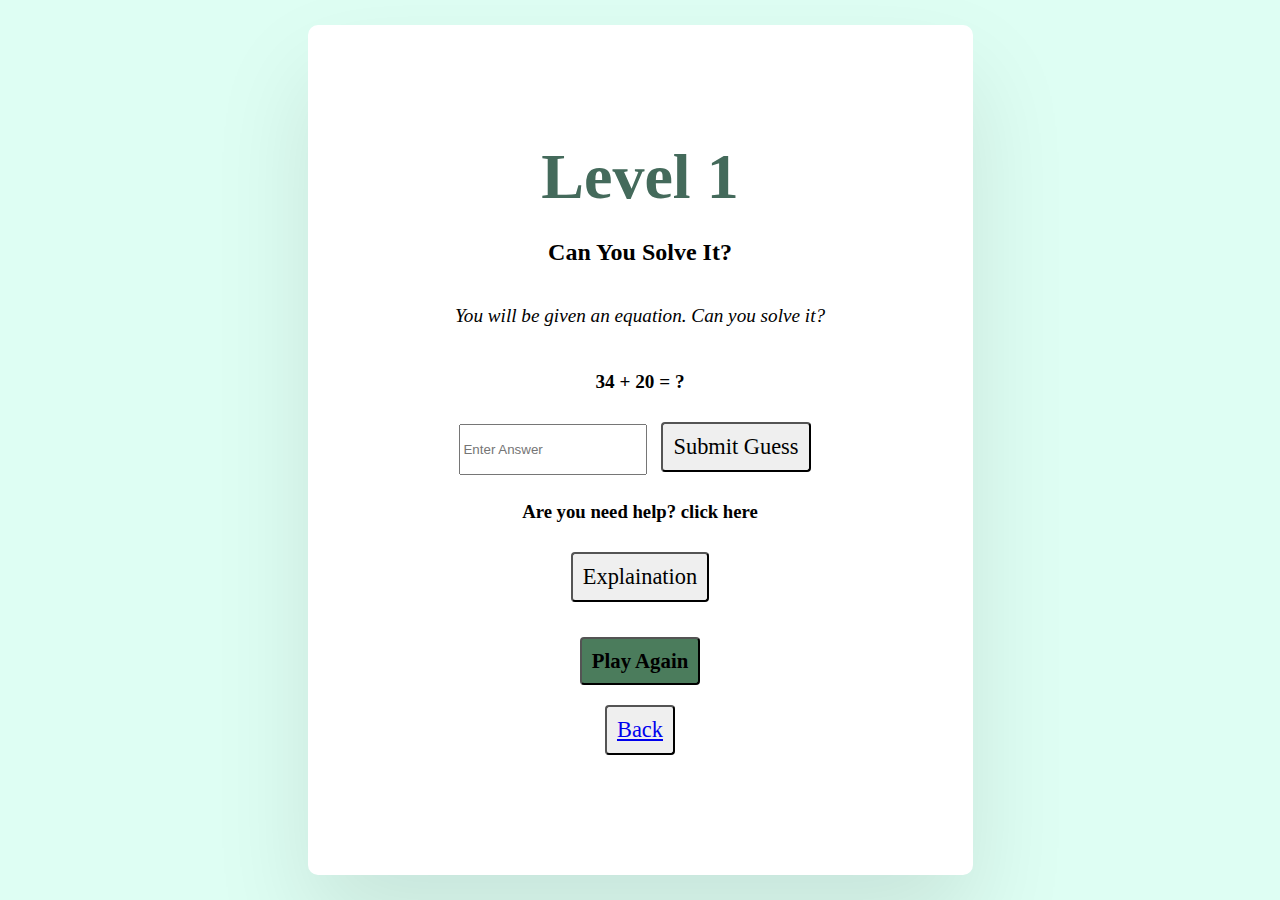
==== level1.html @ 61abc849 "Add files via upload" ====
<!-- number symbol ( number sybol number) -->

<!-- Done, do not touch -->
<!DOCTYPE html>
<html lang="en">
<head>
    <meta charset="UTF-8">
    <meta http-equiv="X-UA-Compatible" content="IE=edge">
    <meta name="viewport" content="width=device-width, initial-scale=1.0">
    <title>Level 1</title>
    <link rel="stylesheet" href="style.css">
</head>
<body>
    
    
        <div class="container">
            
            <div class="top">
                <h1>Level 1</h1>
                <h2>Can You Solve It?</h2>
                <p id="sub">You will be given an equation. Can you solve it?</p>
                
                <div class="game">
                    <!-- setting one? -->
                        <!-- displays the equation -->
                    <div id="output"></div>
        
                    <div id="setting1">
        
                        <input type="number" id="guess" placeholder="Enter Answer">
                        <button onclick="checkGuess()">Submit Guess</button>
                        <p id="feedback"></p>
                        
                    </div>
        
                    <div class="explaination">
                        <h3>Are you need help? click here</h3>
                        <button onclick="explaination()">Explaination</button>
                        <div id="display"></div>
                    </div>
            
                
                </div>
             </div>
            <div class="bottom">
                <div class="reset">
                    
                    <button id="again" onclick="resetGame()">Play Again</button>
        
                </div>
                <div class="backButton">
                    <button id="back"><a href="index.html">Back</a></button>
                </div>
            </div>
        </div>
        
        
        
    <!--  -->
    <script src="scriptLVL3.js">
        
    </script>
</body>
</html>
---- style.css ----
body {
    font-family:Georgia, 'Times New Roman', Times, serif;
    background: #defef3;
    display: flex;
    justify-content: center;
    align-items: center;
    height: 100vh;
    margin: 0;
  }
.levels a{
  text-decoration: none;
  color: inherit

}
  .container {
    align-content: center;
    text-align: center;
    background: #fff;
    padding: 20px;
    border-radius: 10px;
    box-shadow: 0px 50px 100px rgba(0, 0, 0, 0.1);
    width: 625px;
    height: 90%;
    /*~display: flex;
    flex-direction: column;
    justify-content: space-evenly; */
  }
  
  .container > *{
    padding:5px;
  }
  .top{
    display: flex;
    flex-direction: column;
    justify-content: space-evenly; 
  }

  .game{
    margin:5px;
  }
.reset{
    align-items: flex-end;
    
}
#again{
    background-color: rgb(75, 124, 92);
    color:black;
    
    font-size: 1.3em;
    font-weight: bold;
}
.backbutton{
  margin: 0;

}
h1{
    margin:5px;
    font-size: 4em;
    color:rgb(68, 106, 91);

}
p{
    font-size: 1.2em;
    color:black;
    font-weight: bold;
}
#sub{
    font-style: italic;
    font-weight: 300;
}
button{
    font-size: 1.4em;
    color:black;
    margin:10px;
    border-radius: 4px;
    padding:10px;
    font-family: Georgia, 'Times New Roman', Times, serif;
}

input{
    width:180px;
    height: 45px;;
}
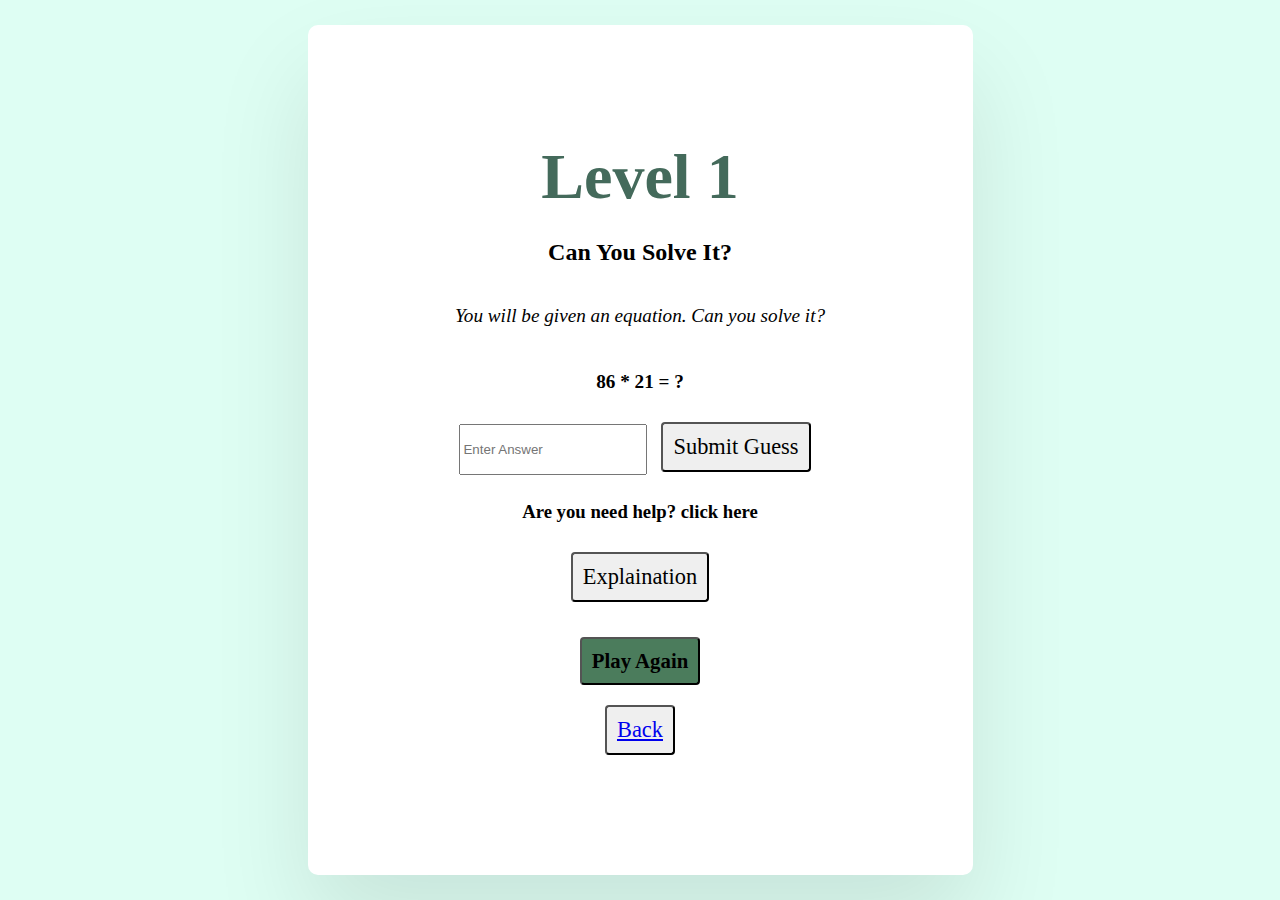
==== commit 99cc3cc0: "Add files via upload" ====
--- a/level1.html
+++ b/level1.html
@@ -48,6 +48,7 @@
                     <button id="again" onclick="resetGame()">Play Again</button>
         
                 </div>
+                
                 <div class="backButton">
                     <button id="back"><a href="index.html">Back</a></button>
                 </div>
